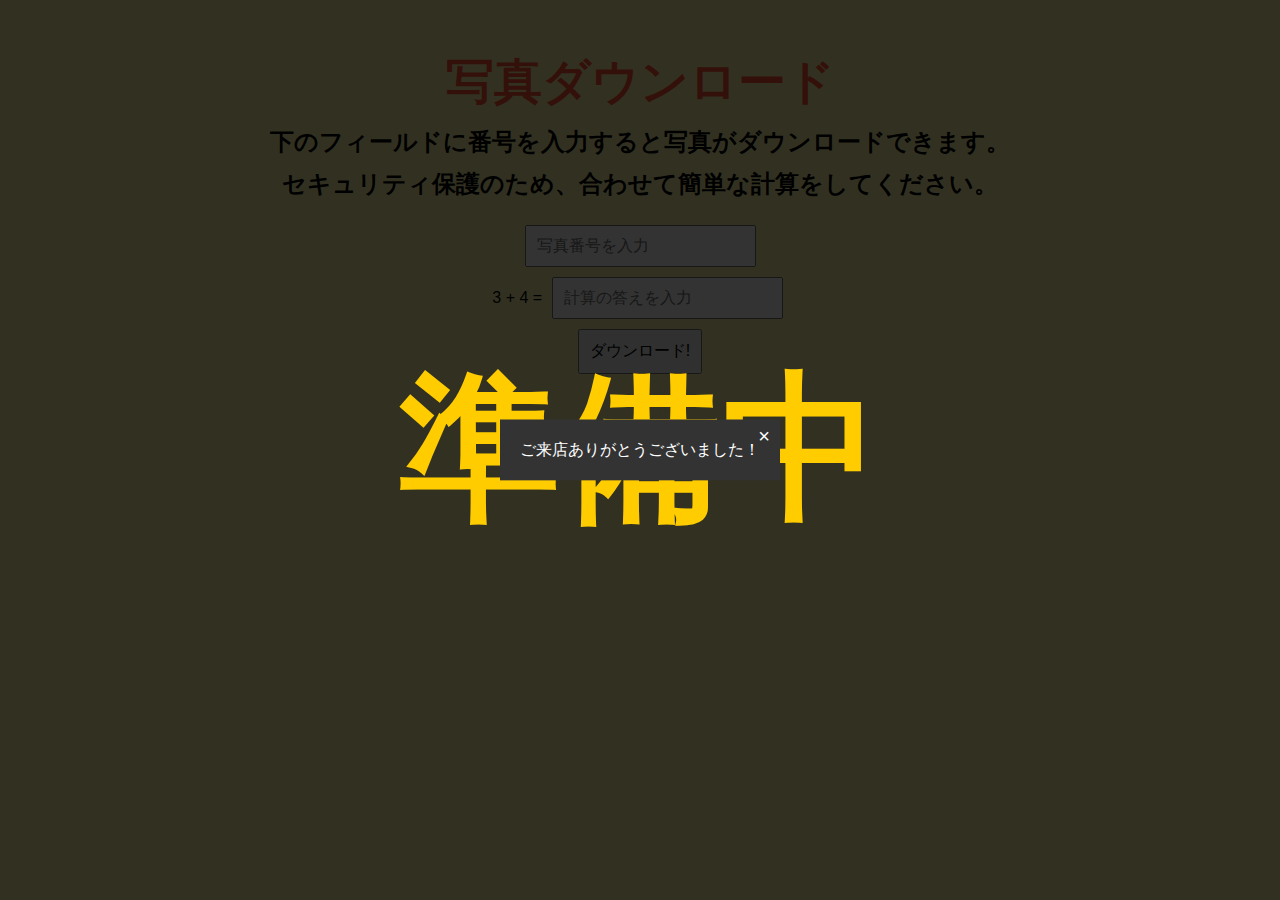
==== public/index.html @ 90e49750 "Update index.html" ====
<!DOCTYPE html>
<html lang="ja">
<head>
    <meta charset="UTF-8">
    <meta name="viewport" content="width=device-width, initial-scale=1.0">
    <title>【準備中…】子ども夜市用写真ダウンロードサイト</title>
    <style>
        body {
            margin: 0;
            font-family: Arial, sans-serif;
            overflow: hidden; /* スクロールを無効にする */
        }
        .overlay {
            position: fixed;
            top: 0;
            left: 0;
            width: 100%;
            height: 100%;
            background-color: rgba(0, 0, 0, 0.8); /* 背景を暗くする */
            color: #fff;
            display: flex;
            align-items: center;
            justify-content: center;
            z-index: 1000;
        }
        .message {
            font-size: 10em;
            font-weight: bold;
            color: #ffcc00;
            animation: fade 1.5s infinite alternate;
        }
        @keyframes fade {
            0% { opacity: 0; }
            100% { opacity: 1; }
        }
        .thank-you-message {
            position: fixed;
            top: 50%;
            left: 50%;
            transform: translate(-50%, -50%);
            background-color: #333;
            color: #fff;
            padding: 20px;
            text-align: center;
            z-index: 1001; /* 準備中のテロップよりも上に表示 */
            display: none; /* 最初は非表示 */
        }
        .close-button {
            font-size: 20px;
            color: #fff;
            cursor: pointer;
            position: absolute;
            top: 5px;
            right: 10px;
        }
    </style>
</head>
<body>
<div class="thank-you-message" id="thank-you-message">
    <div>ご来店ありがとうございました！</div>
    <div class="close-button" id="close-button" onclick="closeThankYouMessage()">&times;</div>
</div>
<div class="overlay">
    <div class="message">準備中</div>
</div>
<!-- 他のコンテンツこれより上を消す -->
<!DOCTYPE html>
<html lang="ja">
<head>
    <meta charset="UTF-8">
    <meta name="viewport" content="width=device-width, initial-scale=1.0">
    <title>子ども夜市用写真ダウンロードサイト(簡易版)</title>
    <style>
        body {
            font-family: Arial, sans-serif;
            background-color: #faf6a7;
            text-align: center;
            margin-top: 50px;
        }
        h1.title {
            font-size: 3em;
            color: #ff5733;
            animation: bounce 1.5s infinite;
        }
        @keyframes bounce {
            0%, 100% {
                transform: translateY(0);
            }
            50% {
                transform: translateY(-20px);
            }
        }
        input, button {
            padding: 10px;
            margin: 5px;
            font-size: 16px;
        }
        form {
            margin-bottom: 20px;
        }
    </style>
</head>
<body>
    <h1 class="title">写真ダウンロード</h1>
    <h2 style="margin-top: -20px;">下のフィールドに番号を入力すると写真がダウンロードできます。</h2>
    <h2 style="margin-top: -10px;">セキュリティ保護のため、合わせて簡単な計算をしてください。</h2>
    <form id="photo-form">
        <input type="text" id="photo-number" placeholder="写真番号を入力" required>
        <div id="math-captcha">
            <label id="math-question"></label>
            <input type="text" id="math-answer" placeholder="計算の答えを入力" required>
        </div>
        <button type="submit">ダウンロード!</button>
    </form>
    <div id="photo-container"></div>

    <script>
        function generateMathQuestion() {
            const num1 = Math.floor(Math.random() * 10) + 1;
            const num2 = Math.floor(Math.random() * 10) + 1;
            const question = `${num1} + ${num2}`;
            document.getElementById('math-question').innerText = `${question} = `;
            return num1 + num2;
        }

        let correctAnswer = generateMathQuestion();

        document.getElementById('photo-form').addEventListener('submit', function(event) {
            event.preventDefault();
            const userAnswer = parseInt(document.getElementById('math-answer').value);

            if (userAnswer !== correctAnswer) {
                alert("計算の答えが間違っています。もう一度試してください。");
                correctAnswer = generateMathQuestion();
                return;
            }

            const photoNumber = document.getElementById('photo-number').value;
            const photoContainer = document.getElementById('photo-container');

            fetch(`/.netlify/functions/get-photo?number=${photoNumber}`)
                .then(response => response.json())
                .then(data => {
                    if (data.url) {
                        photoContainer.innerHTML = `<img src="${data.url}" alt="写真" style="max-width: 100%;"><br><a href="${data.url}" download>ダウンロード</a>`;
                    } else {
                        photoContainer.innerHTML = `<p>写真ダウンロードURLが見つかりませんでした。もう一度入力してみてください。</p>`;
                    }
                })
                .catch(error => {
                    photoContainer.innerHTML = `<p>エラーが発生しました。</p>`;
                });
        });

        function closeThankYouMessage() {
            document.getElementById('thank-you-message').style.display = 'none';
        }

        document.getElementById('thank-you-message').style.display = 'block'; // ページロード時にメッセージを表示
    </script>
</body>
</html>
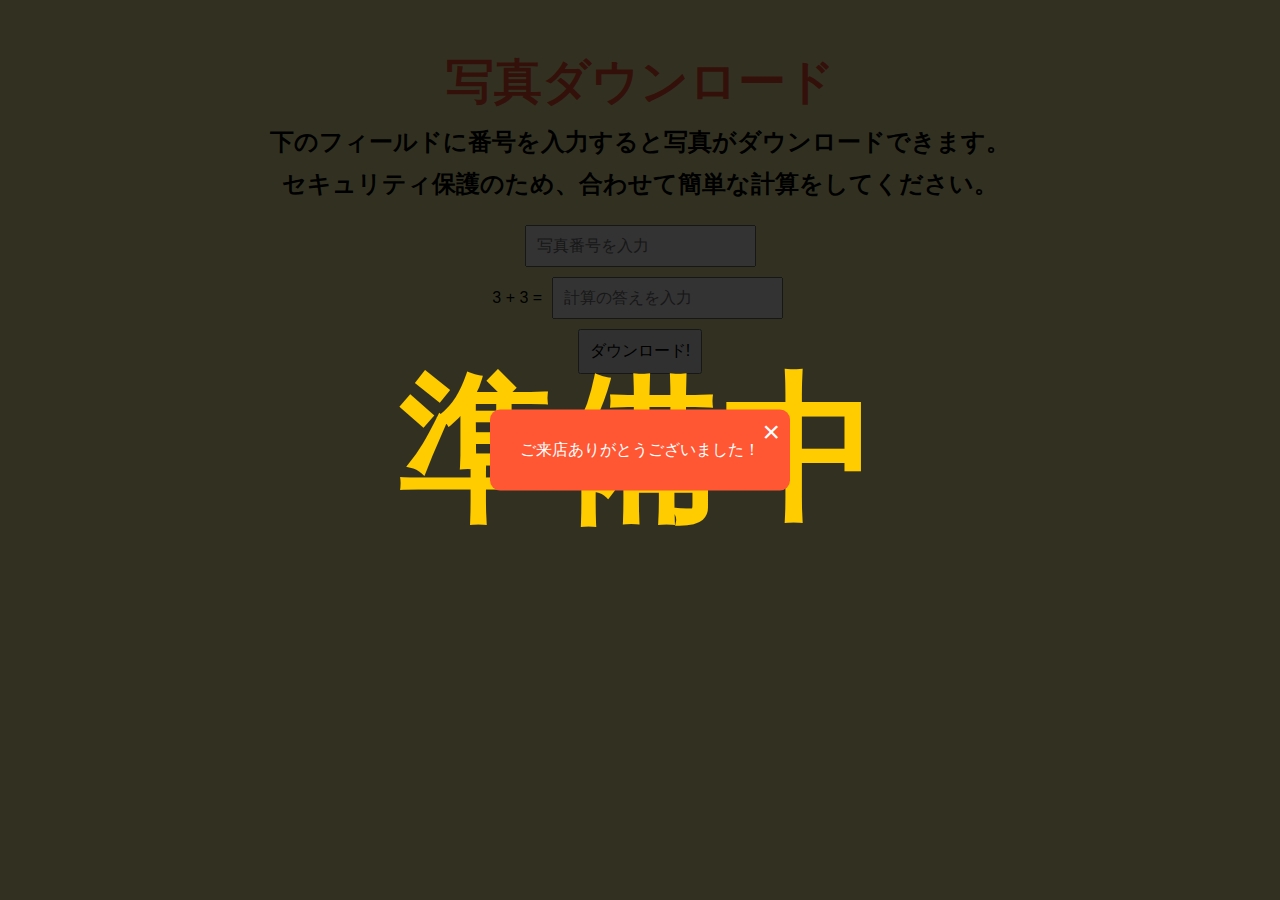
==== commit 69b06dcb: "Update index.html" ====
--- a/public/index.html
+++ b/public/index.html
@@ -38,15 +38,16 @@
             top: 50%;
             left: 50%;
             transform: translate(-50%, -50%);
-            background-color: #333;
+            background-color: #ff5733;
             color: #fff;
-            padding: 20px;
+            padding: 30px;
             text-align: center;
             z-index: 1001; /* 準備中のテロップよりも上に表示 */
             display: none; /* 最初は非表示 */
+            border-radius: 10px;
         }
         .close-button {
-            font-size: 20px;
+            font-size: 30px;
             color: #fff;
             cursor: pointer;
             position: absolute;
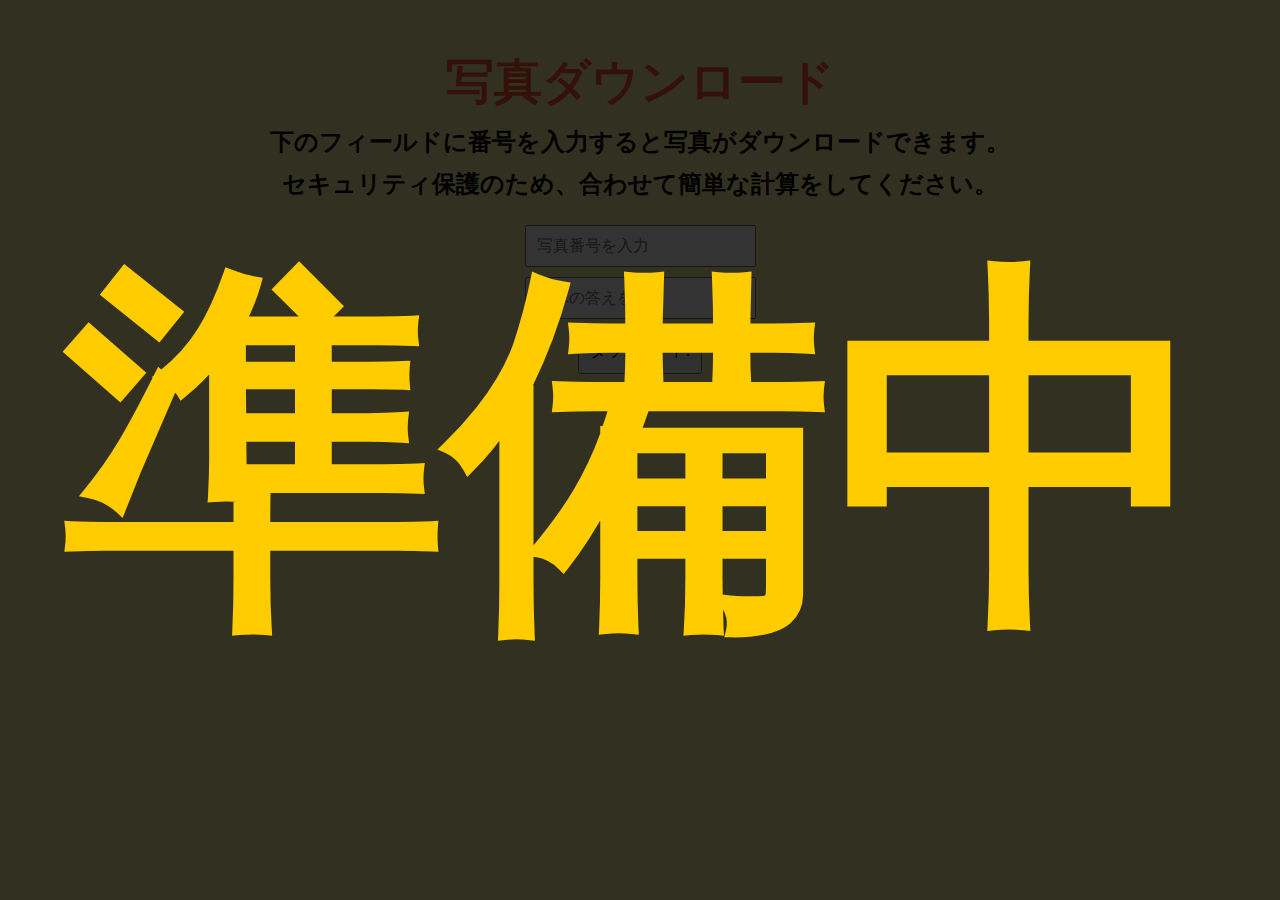
==== commit 073c6dda: "Update index.html" ====
--- a/public/index.html
+++ b/public/index.html
@@ -24,10 +24,12 @@
             z-index: 1000;
         }
         .message {
-            font-size: 10em;
+            font-size: 30vw; /* 画面の幅に対して30%の大きさ */
             font-weight: bold;
             color: #ffcc00;
             animation: fade 1.5s infinite alternate;
+            text-align: center;
+            line-height: 1;
         }
         @keyframes fade {
             0% { opacity: 0; }
@@ -54,15 +56,39 @@
             top: 5px;
             right: 10px;
         }
+        /* クラッカーのアニメーション */
+        .cracker {
+            position: absolute;
+            width: 20px;
+            height: 20px;
+            background-color: #ff5733;
+            border-radius: 50%;
+            opacity: 0;
+            animation: explode 1s ease-out infinite;
+        }
+        @keyframes explode {
+            0% {
+                opacity: 1;
+                transform: translate(0, 0) rotate(0);
+            }
+            100% {
+                opacity: 0;
+                transform: translate(100px, -100px) rotate(720deg);
+            }
+        }
     </style>
 </head>
 <body>
 <div class="thank-you-message" id="thank-you-message">
-    <div>ご来店ありがとうございました！</div>
+    <div>ご来店</div>
+    <div>ありがとうございました！</div>
     <div class="close-button" id="close-button" onclick="closeThankYouMessage()">&times;</div>
 </div>
 <div class="overlay">
     <div class="message">準備中</div>
+    <div class="cracker" style="top: 20%; left: 20%;"></div>
+    <div class="cracker" style="top: 70%; left: 70%;"></div>
+    <!-- クラッカーを追加 -->
 </div>
 <!-- 他のコンテンツこれより上を消す -->
 <!DOCTYPE html>
@@ -157,7 +183,4 @@
             document.getElementById('thank-you-message').style.display = 'none';
         }
 
-        document.getElementById('thank-you-message').style.display = 'block'; // ページロード時にメッセージを表示
-    </script>
-</body>
-</html>
+        document.getElementById('thank-you-message').style
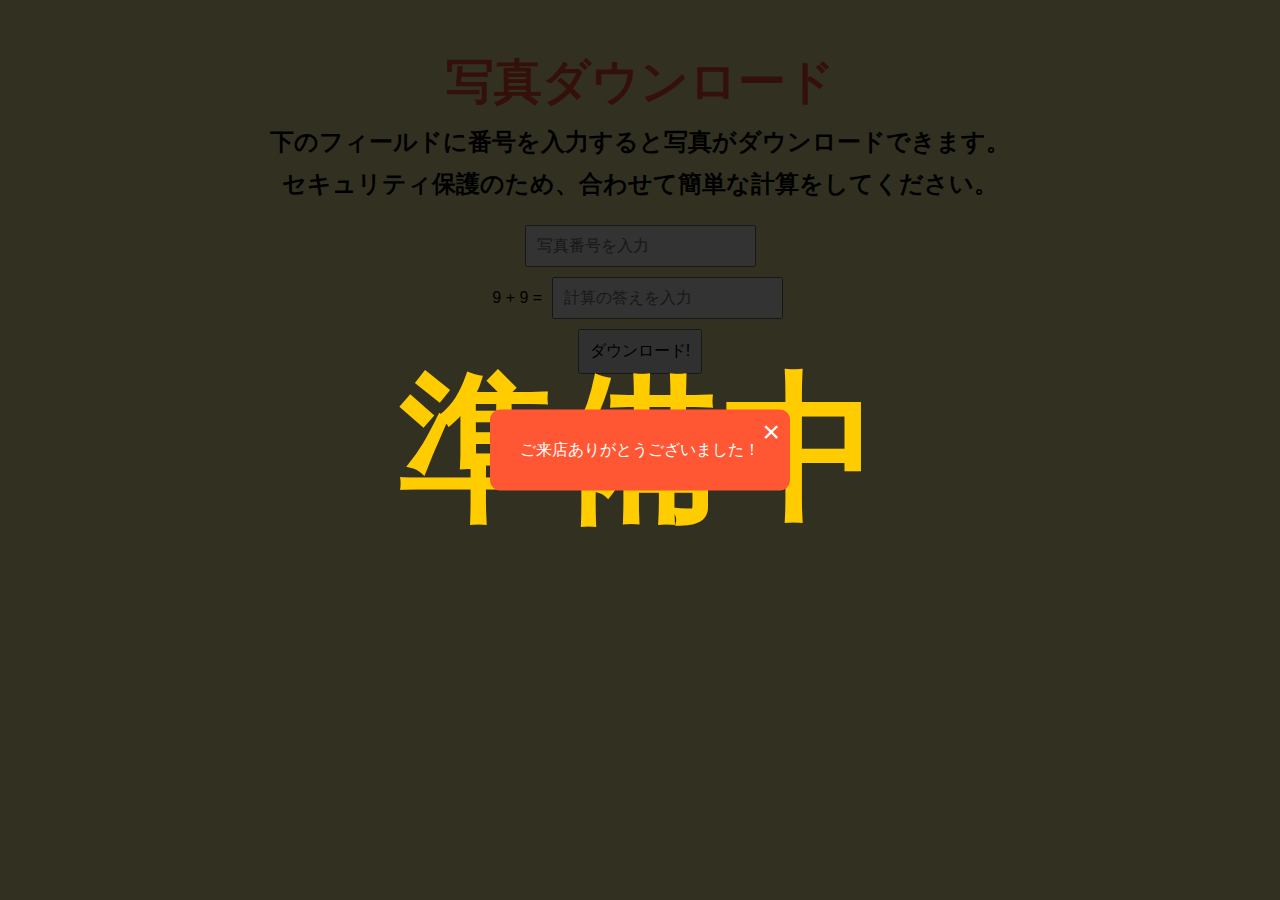
==== commit 2c85dfb9: "Update index.html" ====
--- a/public/index.html
+++ b/public/index.html
@@ -24,12 +24,10 @@
             z-index: 1000;
         }
         .message {
-            font-size: 30vw; /* 画面の幅に対して30%の大きさ */
+            font-size: 10em;
             font-weight: bold;
             color: #ffcc00;
             animation: fade 1.5s infinite alternate;
-            text-align: center;
-            line-height: 1;
         }
         @keyframes fade {
             0% { opacity: 0; }
@@ -56,39 +54,15 @@
             top: 5px;
             right: 10px;
         }
-        /* クラッカーのアニメーション */
-        .cracker {
-            position: absolute;
-            width: 20px;
-            height: 20px;
-            background-color: #ff5733;
-            border-radius: 50%;
-            opacity: 0;
-            animation: explode 1s ease-out infinite;
-        }
-        @keyframes explode {
-            0% {
-                opacity: 1;
-                transform: translate(0, 0) rotate(0);
-            }
-            100% {
-                opacity: 0;
-                transform: translate(100px, -100px) rotate(720deg);
-            }
-        }
     </style>
 </head>
 <body>
 <div class="thank-you-message" id="thank-you-message">
-    <div>ご来店</div>
-    <div>ありがとうございました！</div>
+    <div>ご来店ありがとうございました！</div>
     <div class="close-button" id="close-button" onclick="closeThankYouMessage()">&times;</div>
 </div>
 <div class="overlay">
     <div class="message">準備中</div>
-    <div class="cracker" style="top: 20%; left: 20%;"></div>
-    <div class="cracker" style="top: 70%; left: 70%;"></div>
-    <!-- クラッカーを追加 -->
 </div>
 <!-- 他のコンテンツこれより上を消す -->
 <!DOCTYPE html>
@@ -183,4 +157,7 @@
             document.getElementById('thank-you-message').style.display = 'none';
         }
 
-        document.getElementById('thank-you-message').style
+        document.getElementById('thank-you-message').style.display = 'block'; // ページロード時にメッセージを表示
+    </script>
+</body>
+</html>
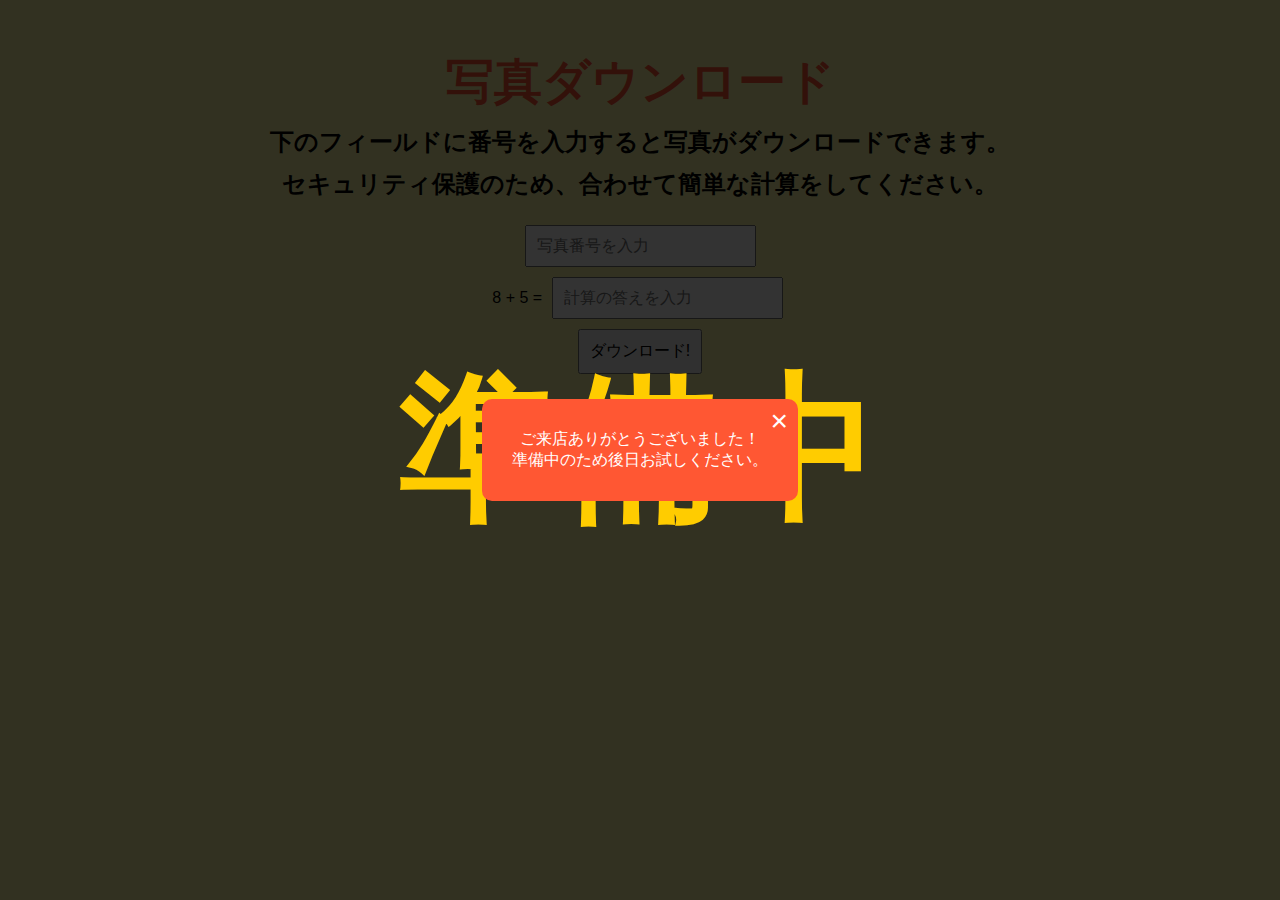
==== commit 431f9808: "Update index.html" ====
--- a/public/index.html
+++ b/public/index.html
@@ -59,6 +59,7 @@
 <body>
 <div class="thank-you-message" id="thank-you-message">
     <div>ご来店ありがとうございました！</div>
+    <div>準備中のため後日お試しください。</div>
     <div class="close-button" id="close-button" onclick="closeThankYouMessage()">&times;</div>
 </div>
 <div class="overlay">
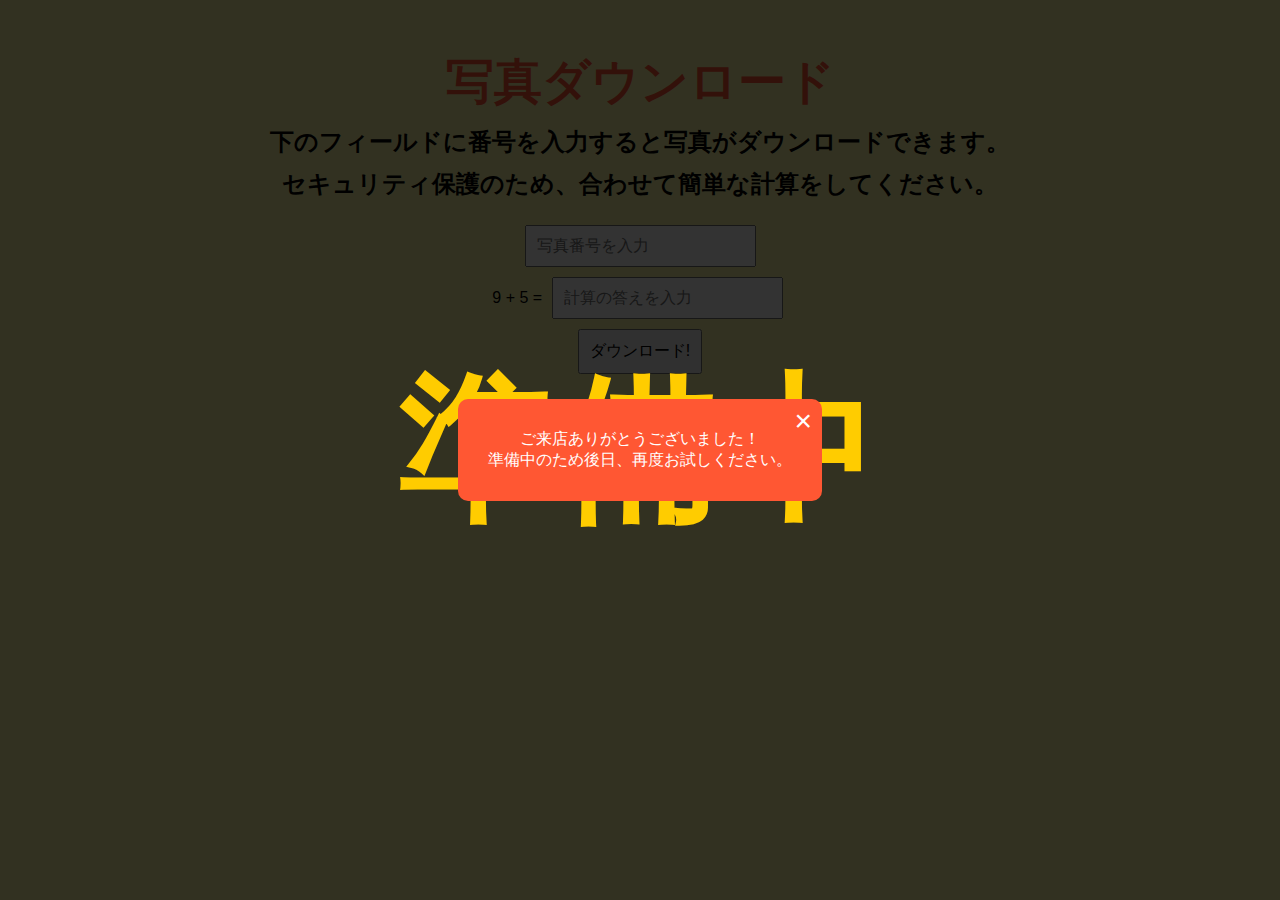
==== commit a11c8c7d: "Update index.html" ====
--- a/public/index.html
+++ b/public/index.html
@@ -59,7 +59,7 @@
 <body>
 <div class="thank-you-message" id="thank-you-message">
     <div>ご来店ありがとうございました！</div>
-    <div>準備中のため後日お試しください。</div>
+    <div>準備中のため後日、再度お試しください。</div>
     <div class="close-button" id="close-button" onclick="closeThankYouMessage()">&times;</div>
 </div>
 <div class="overlay">
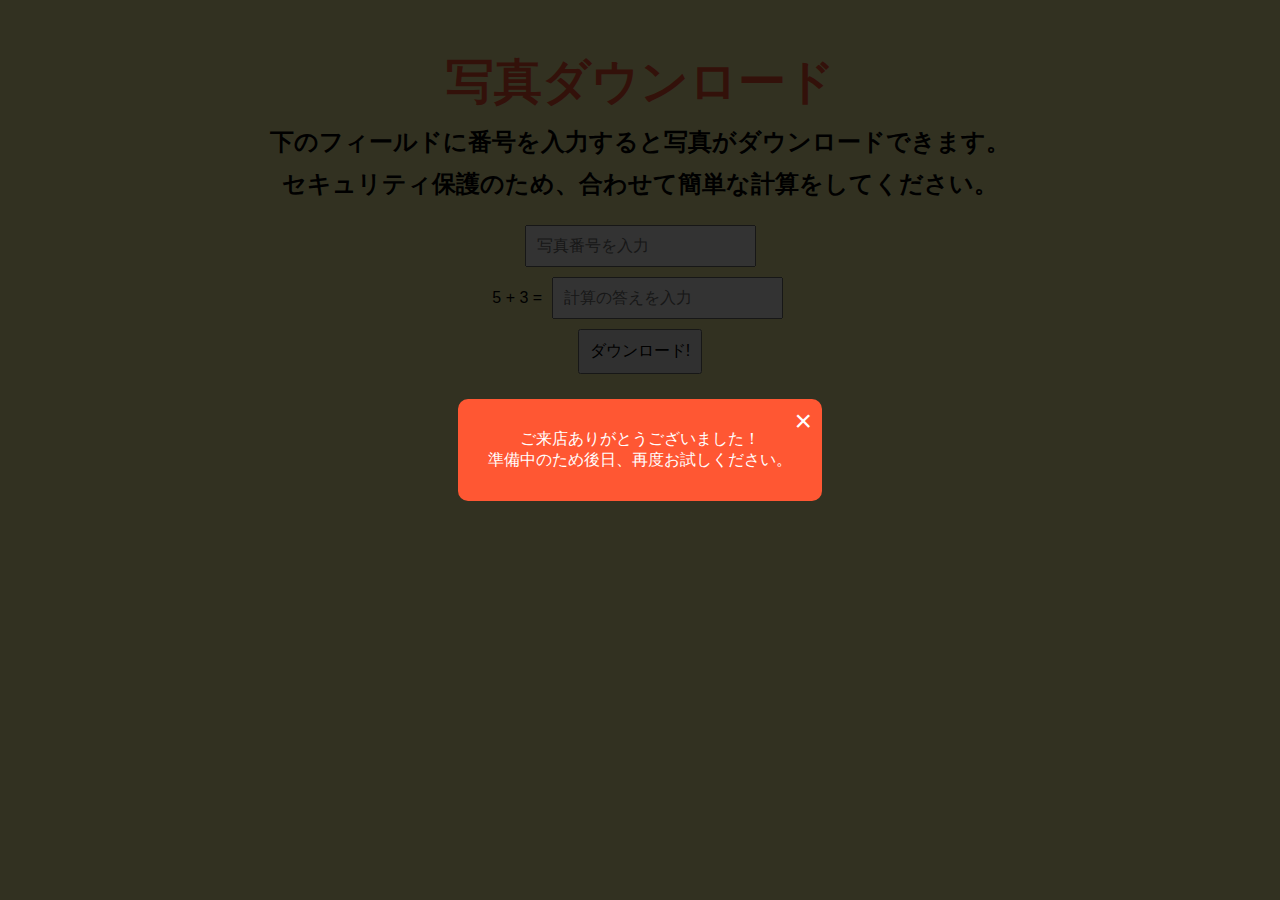
==== commit c6cbc81e: "Update index.html" ====
--- a/public/index.html
+++ b/public/index.html
@@ -24,7 +24,7 @@
             z-index: 1000;
         }
         .message {
-            font-size: 10em;
+            font-size: 5em;
             font-weight: bold;
             color: #ffcc00;
             animation: fade 1.5s infinite alternate;
